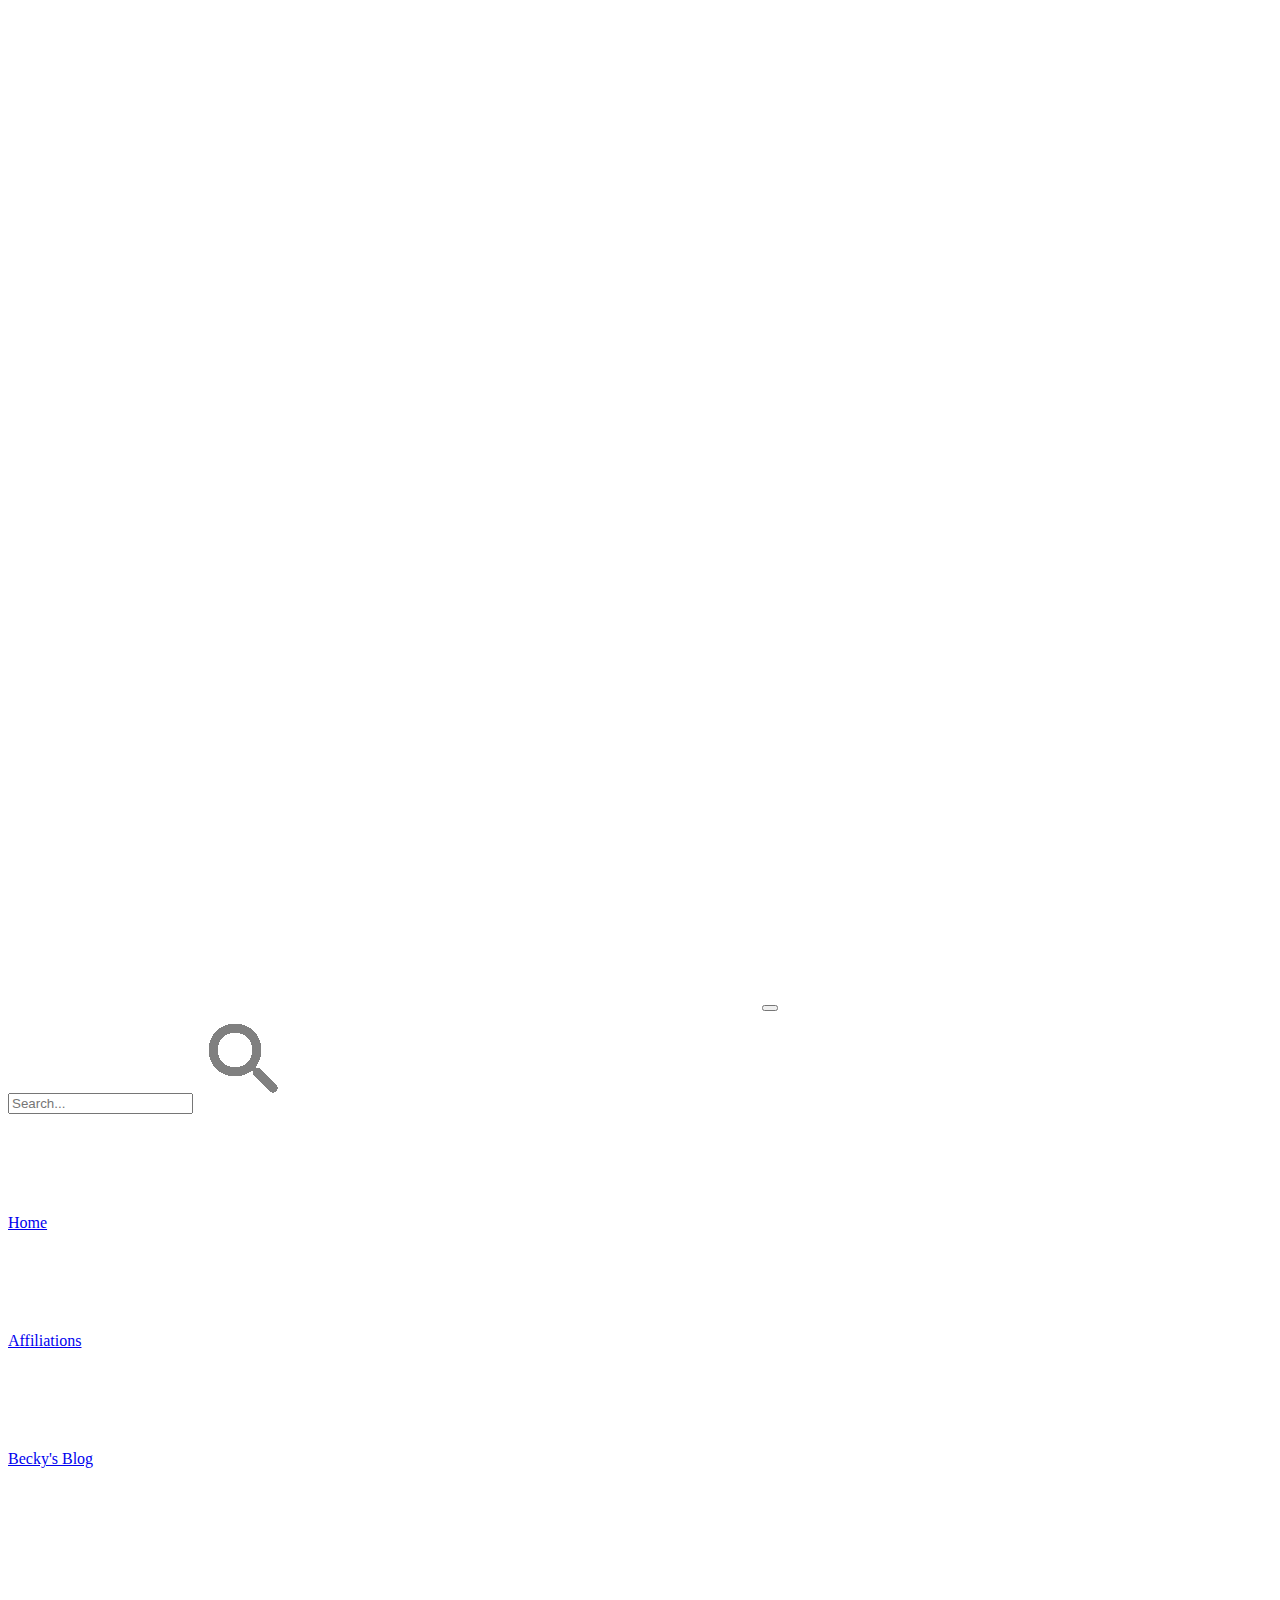
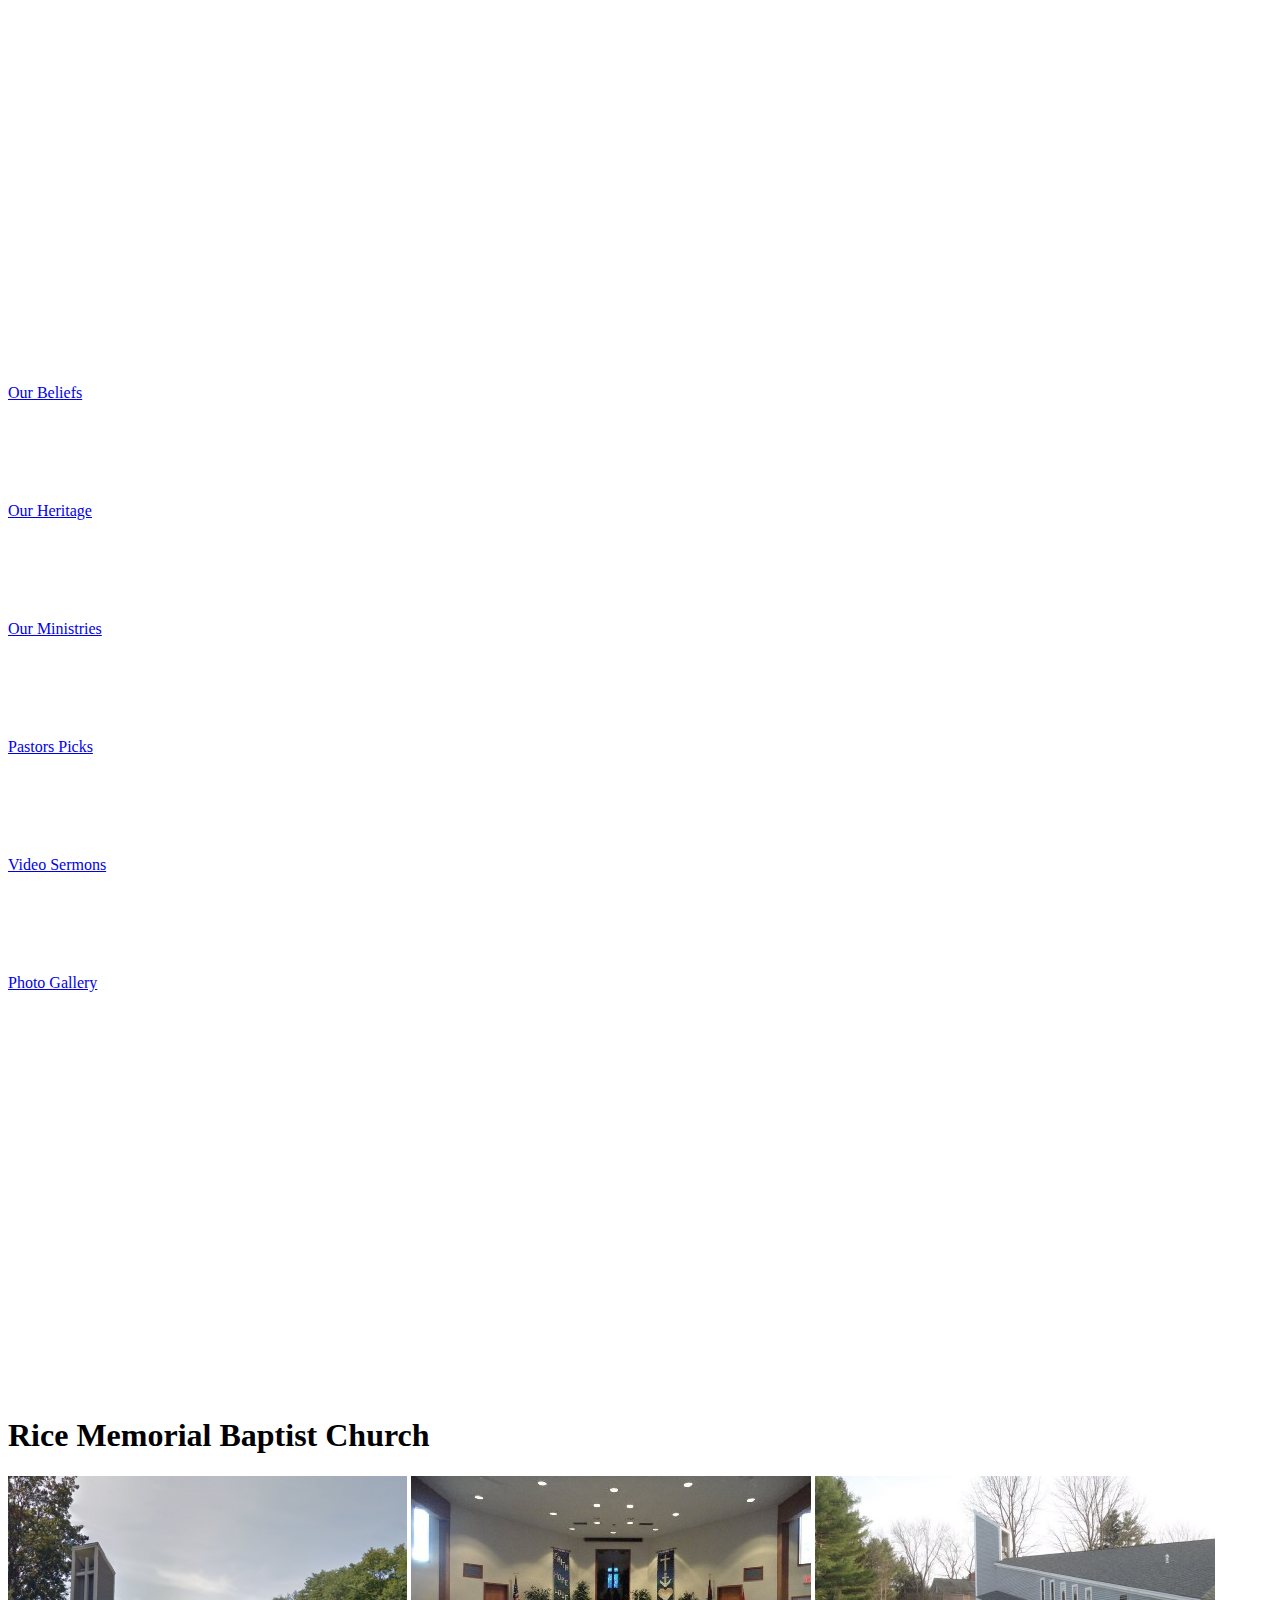
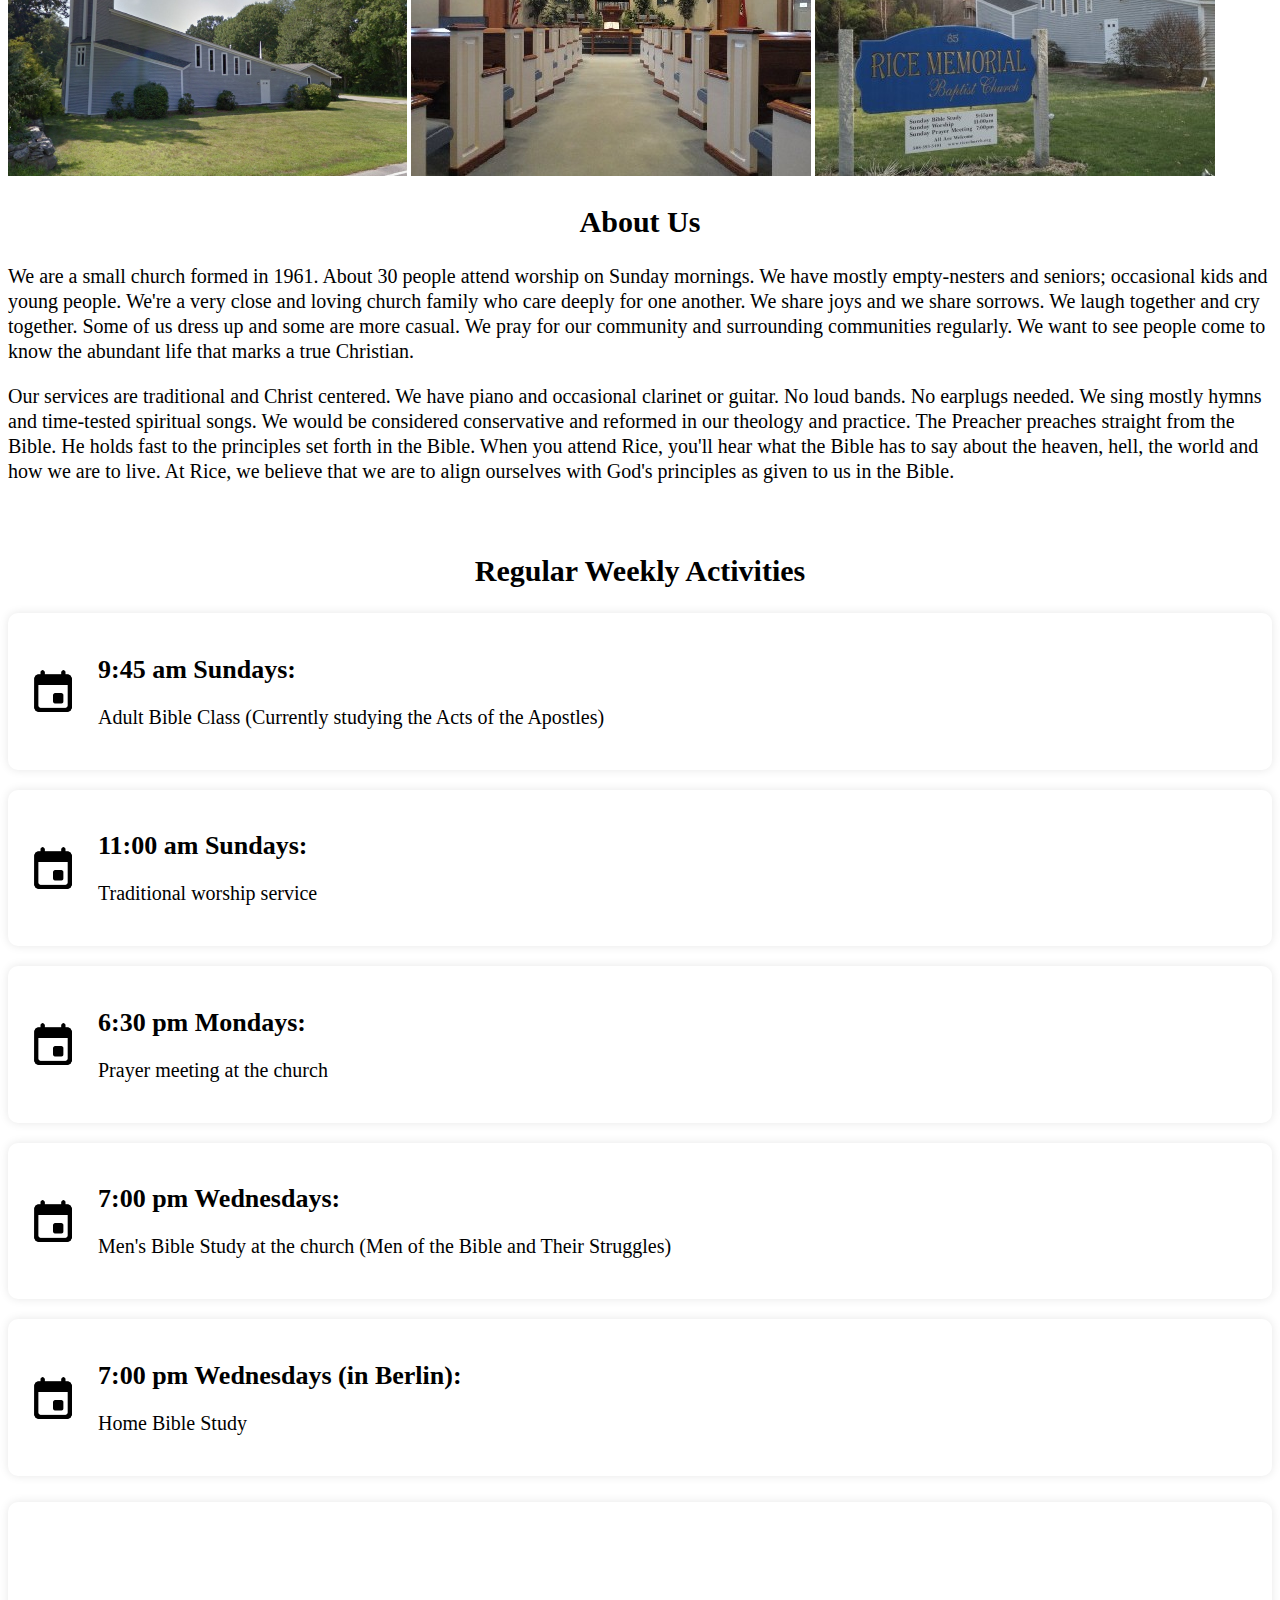
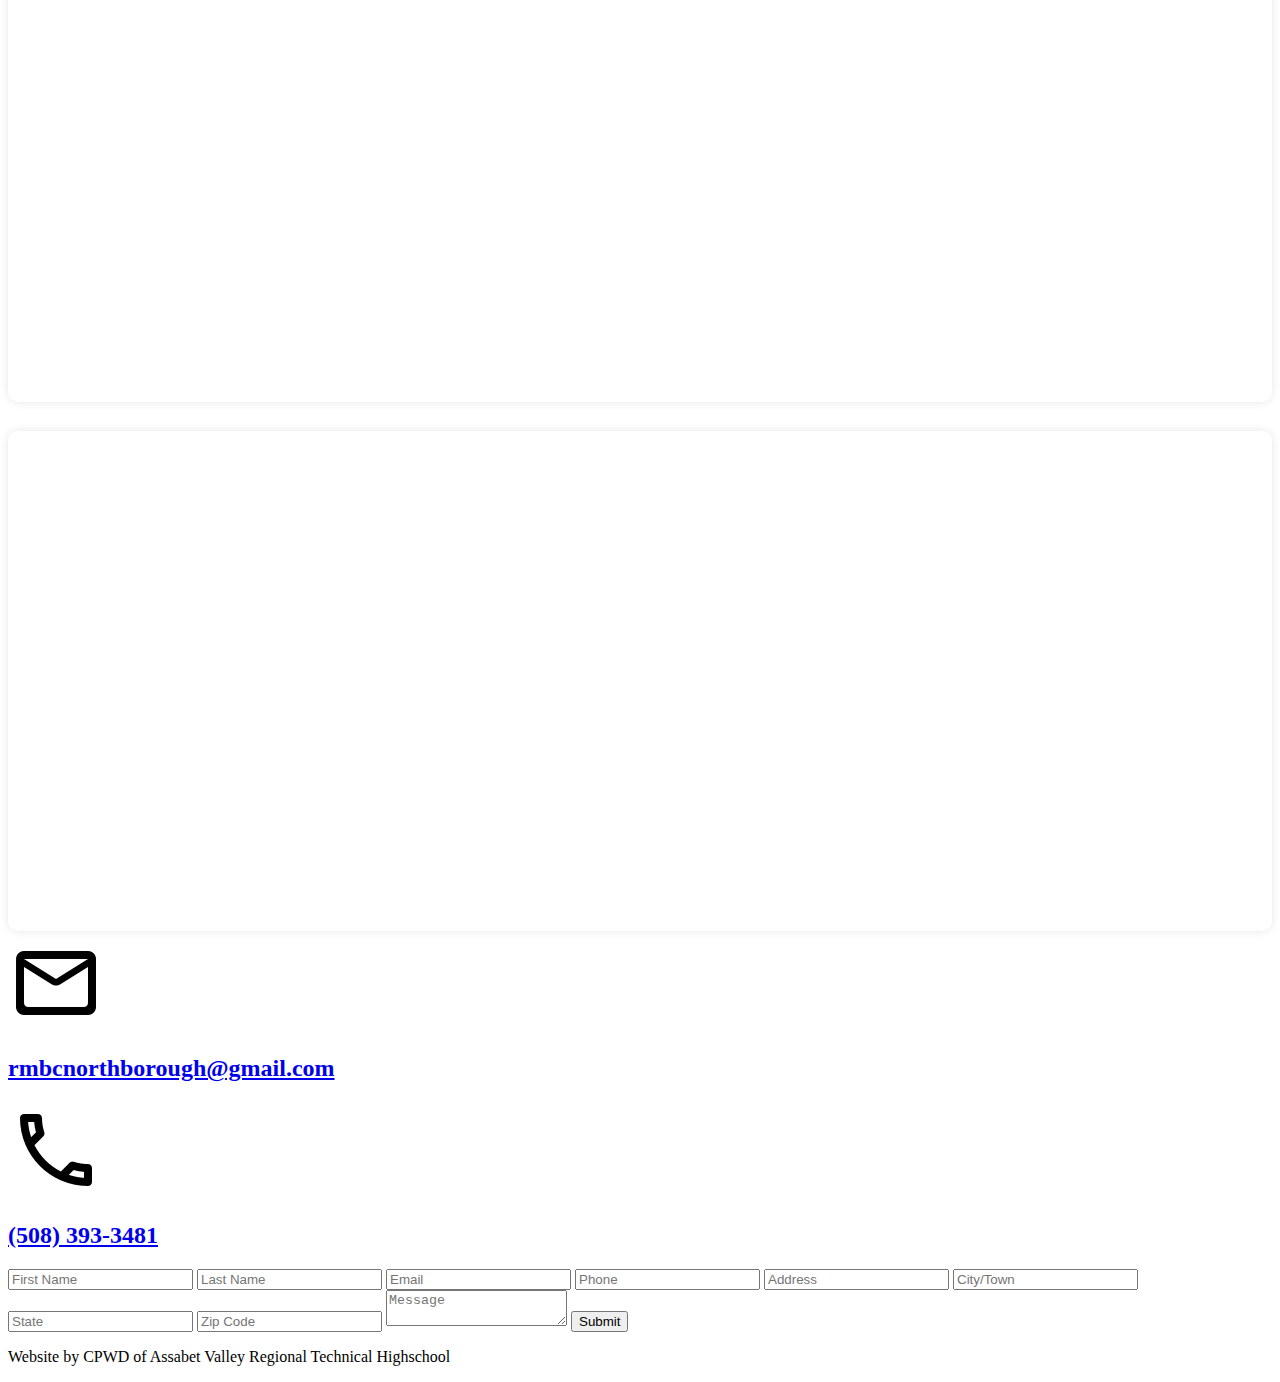
==== index.html @ b07f0875 "Added the website files" ====
<!DOCTYPE html>
<meta charset="UTF-8" />
<meta name="viewport" content="width=device-width, intital-scale=1.0" />
<html>
    <head>
        <title>Home</title>
        <link rel="shortcut icon" href="icons/favicon.png" />
        <link href="Style.css" rel="stylesheet" />
        <script src="javascript.js"></script>
        <style>
            main {
                display: grid;
                grid-template-columns: 1fr 1fr;
                grid-gap: clamp(20px, 2vw, 40px);
            }

            .main_item1 h2 {
                text-align: center;
                font-size: 30px;
            }

            .main_item1 p {
                font-size: 20px;
                line-height: 1.25;
                margin-top: 20px;
            }

            .main_item2 > h2 {
                text-align: center;
                font-size: 30px;
            }

            .main_item2 > div {
                display: flex;
                margin-top: 20px;
                background-color: var(--color2);
                box-shadow: 0px 0px 10px 0px rgba(0, 0, 0, 0.1);
                padding: 20px;
                border-radius: 10px;
                align-items: center;
            }

            .main_item2 div img {
                width: 50px;
                height: 50px;
                margin-right: 20px;
            }

            .main_item2 div h2 {
                margin-bottom: 10px;
                font-size: 26px;
            }

            .main_item2 div p {
                font-size: 20px;
                line-height: 1.25;
            }

            .main_item3 {
                text-align: center;
            }

            iframe {
                border: 0;
                border-radius: 10px;
                box-shadow: 0px 0px 10px 0px rgba(0, 0, 0, 0.1);
                width: 100%;
                height: 500px;
            }

            @media (max-width: 1400px) {
                main {
                    display: grid;
                    grid-template-columns: 1fr;
                }
            }
        </style>
    </head>

    <body>
        <nav>
            <img src="images\cross.png" />
            <button onclick="button_press()"></button>
            <div class="search">
                <input type="text" placeholder="Search..." />
                <img src="icons\search.png" />
            </div>
            <div class="links">
                <a href="index.html"
                    ><img src="icons/home.png" />
                    <div>Home</div>
                </a>
                <a href="affiliations.html"
                    ><img src="icons/people.png" />
                    <div>Affiliations</div>
                </a>
                <a href="beckysblog.html"
                    ><img src="icons/blog.png" />
                    <div>Becky's Blog</div>
                </a>
                <a href="ourbeliefs.html"
                    ><img src="icons/bible.png" />
                    <div>Our Beliefs</div>
                </a>
                <a href="ourheritage.html"
                    ><img src="icons/book.png" />
                    <div>Our Heritage</div>
                </a>
                <a href="ourministries.html"
                    ><img src="icons/church.png" />
                    <div>Our Ministries</div>
                </a>
                <a href="pastorspicks.html"
                    ><img src="icons/star.png" />
                    <div>Pastors Picks</div>
                </a>
                <a href="videosermons.html"
                    ><img src="icons/videos.png" />
                    <div>Video Sermons</div>
                </a>
                <a href="photogallery.html"
                    ><img src="icons/gallery.png" />
                    <div>Photo Gallery</div>
                </a>
            </div>

            <div class="icon_links">
                <a
                    href="https://www.facebook.com/Rice-Memorial-Baptist-Church-193611510682934/"
                    target="_blank"
                    ><img src="icons\facebook.png"
                /></a>
                <a
                    href="https://www.youtube.com/channel/UCBj0Vqx6NuY0hL4GzHPlnXg"
                    target="_blank"
                    ><img src="icons\youtube.png"
                /></a>
                <a
                    href="https://www.google.com/maps?q=85+Lincoln+Street,+northborough,+ma&hl=en&sll=42.036922,-71.683501&sspn=2.203087,4.795532&t=h&hnear=85+Lincoln+St,+Northborough,+Worcester,+Massachusetts+01532&z=16"
                    target="_blank"
                    ><img src="icons\map.png"
                /></a>
            </div>
        </nav>
        <header>
            <h1>Rice Memorial Baptist Church</h1>
            <div>
                <img src="images\church.jpg" />
                <img src="images\church2.jpg" />
                <img src="images\church3.jpg" />
            </div>
        </header>
        <main>
            <div class="main_item1">
                <h2>About Us</h2>
                <p>
                    We are a small church formed in 1961. About 30 people attend
                    worship on Sunday mornings. We have mostly empty-nesters and
                    seniors; occasional kids and young people. We're a very
                    close and loving church family who care deeply for one
                    another. We share joys and we share sorrows. We laugh
                    together and cry together. Some of us dress up and some are
                    more casual. We pray for our community and surrounding
                    communities regularly. We want to see people come to know
                    the abundant life that marks a true Christian.
                </p>
                <p>
                    Our services are traditional and Christ centered. We have
                    piano and occasional clarinet or guitar. No loud bands. No
                    earplugs needed. We sing mostly hymns and time-tested
                    spiritual songs. We would be considered conservative and
                    reformed in our theology and practice. The Preacher preaches
                    straight from the Bible. He holds fast to the principles set
                    forth in the Bible. When you attend Rice, you'll hear what
                    the Bible has to say about the heaven, hell, the world and
                    how we are to live. At Rice, we believe that we are to align
                    ourselves with God's principles as given to us in the Bible.
                </p>
            </div>
            <div class="main_item2">
                <h2>Regular Weekly Activities</h2>
                <div>
                    <img src="icons\calendar.png" />
                    <div>
                        <h2>9:45 am Sundays:</h2>
                        <p>
                            Adult Bible Class (Currently studying the Acts of
                            the Apostles)
                        </p>
                    </div>
                </div>
                <div>
                    <img src="icons\calendar.png" />
                    <div>
                        <h2>11:00 am Sundays:</h2>
                        <p>Traditional worship service</p>
                    </div>
                </div>
                <div>
                    <img src="icons\calendar.png" />
                    <div>
                        <h2>6:30 pm Mondays:</h2>
                        <p>Prayer meeting at the church</p>
                    </div>
                </div>
                <div>
                    <img src="icons\calendar.png" />
                    <div>
                        <h2>7:00 pm Wednesdays:</h2>
                        <p>
                            Men's Bible Study at the church (Men of the Bible
                            and Their Struggles)
                        </p>
                    </div>
                </div>
                <div>
                    <img src="icons\calendar.png" />
                    <div>
                        <h2>7:00 pm Wednesdays (in Berlin):</h2>
                        <p>Home Bible Study</p>
                    </div>
                </div>
            </div>
            <div class="main_item3">
                <iframe
                    src="https://www.google.com/maps/embed?pb=!1m18!1m12!1m3!1d3568.6758656452357!2d-71.66108838454508!3d42.31676597918973!2m3!1f0!2f0!3f0!3m2!1i1024!2i768!4f13.1!3m3!1m2!1s0x89e3f5e6f6d7a483%3A0xc7ce0a6fdc6761a5!2s85%20Lincoln%20St%2C%20Northborough%2C%20MA%2001532!5e1!3m2!1sen!2sus!4v1634852921530!5m2!1sen!2sus"
                    allowfullscreen=""
                    loading="lazy"
                ></iframe>
            </div>
            <div class="main_item4">
                <iframe
                    src="https://calendar.google.com/calendar/embed?height=600&wkst=1&bgcolor=%23fff7DD&ctz=America%2FNew_York&showTitle=0&showNav=1&showDate=1&showPrint=1&showTabs=1&showCalendars=0&showTz=1&src=cm1iYy5ub3J0aGJvcm91Z2htYUBnbWFpbC5jb20&color=%23039BE5"
                ></iframe>
            </div>
        </main>

        <footer>
            <div>
                <a href="mailto:rmbcnorthborough@gmail.com">
                    <img src="icons/email.png" />
                    <h2>rmbcnorthborough@gmail.com</h2>
                </a>
                <a href="tel:+15083933481">
                    <img src="icons/phone.png" />
                    <h2>(508) 393-3481</h2>
                </a>
            </div>
            <form action="contact.php" method="post">
                <input
                    type="text"
                    name="first_name"
                    placeholder="First Name"
                    id="First_Name"
                />
                <input
                    type="text"
                    name="last_name"
                    placeholder="Last Name"
                    id="Last_Name"
                />
                <input
                    type="email"
                    name="email"
                    placeholder="Email"
                    id="Email"
                />
                <input type="tel" name="phone" placeholder="Phone" id="Phone" />
                <input
                    type="text"
                    name="address"
                    placeholder="Address"
                    id="Address"
                />
                <input
                    type="text"
                    name="city_town"
                    placeholder="City/Town"
                    id="City_Town"
                />
                <input
                    type="text"
                    name="state"
                    placeholder="State"
                    id="State"
                />
                <input
                    type="text"
                    name="zip_code"
                    placeholder="Zip Code"
                    id="Postal_Code"
                />
                <textarea
                    name="message"
                    placeholder="Message"
                    id="Message"
                ></textarea>
                <input type="submit" name="submit" id="Submit" />
            </form>
            <p>
                Website by CPWD of Assabet Valley Regional Technical Highschool
            </p>
        </footer>
    </body>
</html>
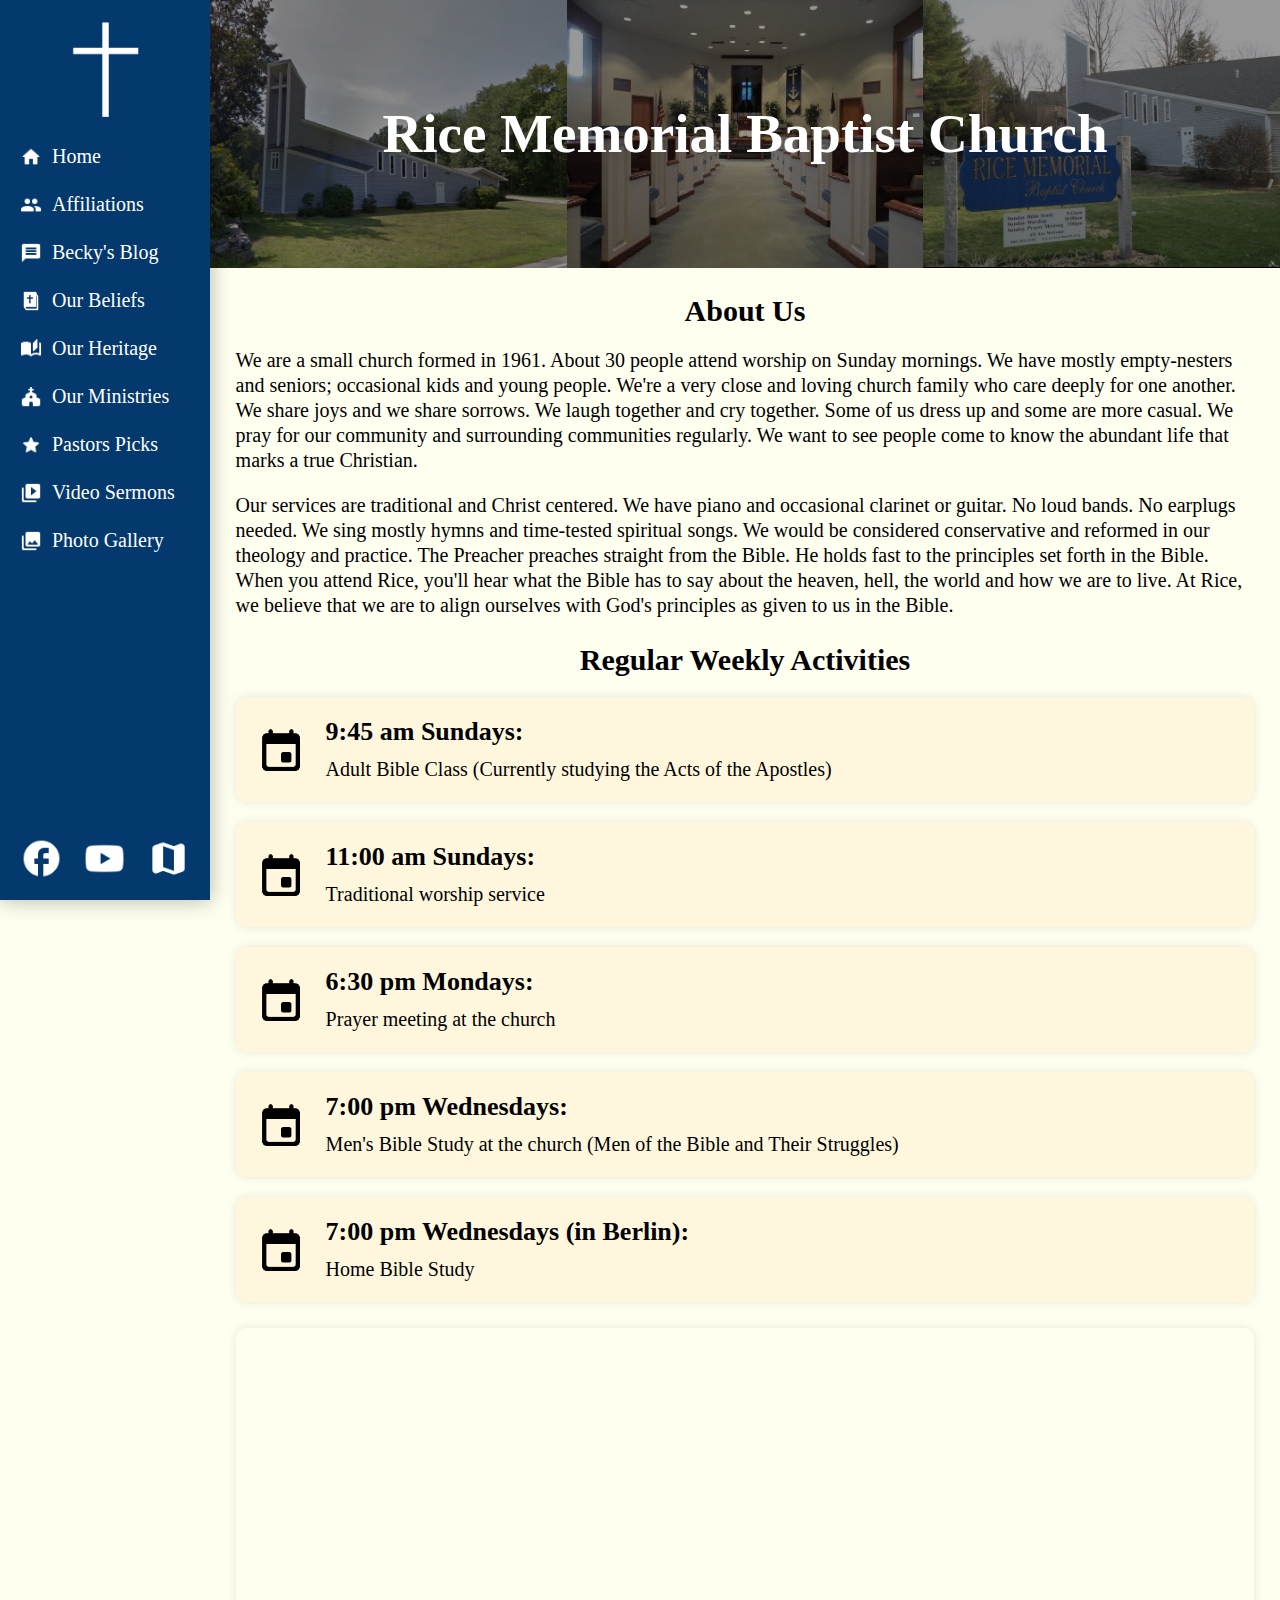
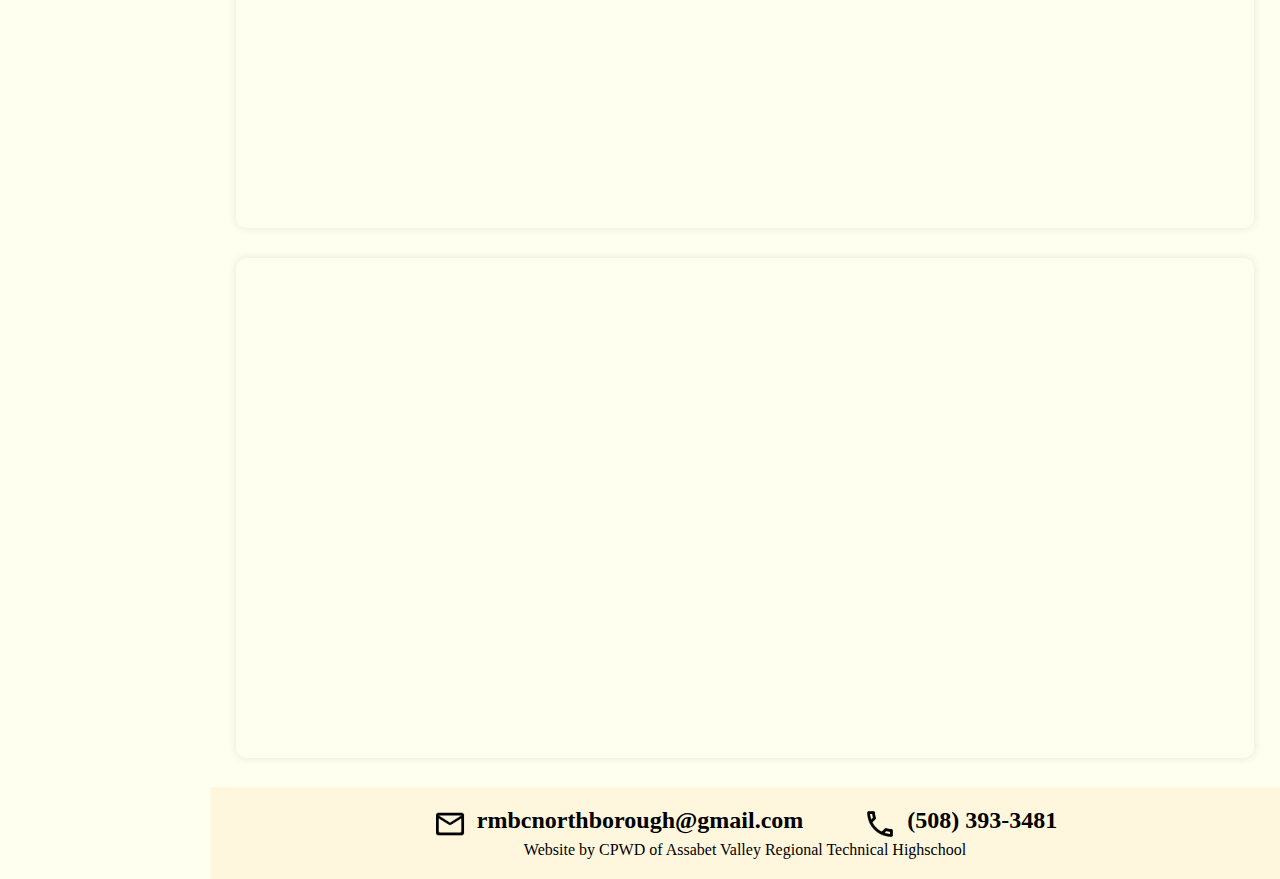
==== commit a091b281: "Add files via upload" ====
--- a/index.html
+++ b/index.html
@@ -1,305 +1,164 @@
 <!DOCTYPE html>
-<meta charset="UTF-8" />
-<meta name="viewport" content="width=device-width, intital-scale=1.0" />
-<html>
-    <head>
-        <title>Home</title>
-        <link rel="shortcut icon" href="icons/favicon.png" />
-        <link href="Style.css" rel="stylesheet" />
-        <script src="javascript.js"></script>
-        <style>
-            main {
-                display: grid;
-                grid-template-columns: 1fr 1fr;
-                grid-gap: clamp(20px, 2vw, 40px);
-            }
+<html lang="en">
 
-            .main_item1 h2 {
-                text-align: center;
-                font-size: 30px;
-            }
+<head>
+    <meta charset="UTF-8" />
+    <meta http-equiv="X-UA-Compatible" content="IE=edge" />
+    <meta name="viewport" content="width=device-width, initial-scale=1.0" />
+    <title>Home</title>
+    <link rel="shortcut icon" href="icons/favicon.png" />
+    <link href="styles/global.css" rel="stylesheet" />
+    <link href="styles/index.css" rel="stylesheet" />
+    <script src="app.js" defer></script>
+</head>
 
-            .main_item1 p {
-                font-size: 20px;
-                line-height: 1.25;
-                margin-top: 20px;
-            }
-
-            .main_item2 > h2 {
-                text-align: center;
-                font-size: 30px;
-            }
-
-            .main_item2 > div {
-                display: flex;
-                margin-top: 20px;
-                background-color: var(--color2);
-                box-shadow: 0px 0px 10px 0px rgba(0, 0, 0, 0.1);
-                padding: 20px;
-                border-radius: 10px;
-                align-items: center;
-            }
-
-            .main_item2 div img {
-                width: 50px;
-                height: 50px;
-                margin-right: 20px;
-            }
-
-            .main_item2 div h2 {
-                margin-bottom: 10px;
-                font-size: 26px;
-            }
-
-            .main_item2 div p {
-                font-size: 20px;
-                line-height: 1.25;
-            }
-
-            .main_item3 {
-                text-align: center;
-            }
-
-            iframe {
-                border: 0;
-                border-radius: 10px;
-                box-shadow: 0px 0px 10px 0px rgba(0, 0, 0, 0.1);
-                width: 100%;
-                height: 500px;
-            }
-
-            @media (max-width: 1400px) {
-                main {
-                    display: grid;
-                    grid-template-columns: 1fr;
-                }
-            }
-        </style>
-    </head>
-
-    <body>
-        <nav>
-            <img src="images\cross.png" />
-            <button onclick="button_press()"></button>
-            <div class="search">
-                <input type="text" placeholder="Search..." />
-                <img src="icons\search.png" />
-            </div>
-            <div class="links">
-                <a href="index.html"
-                    ><img src="icons/home.png" />
-                    <div>Home</div>
-                </a>
-                <a href="affiliations.html"
-                    ><img src="icons/people.png" />
-                    <div>Affiliations</div>
-                </a>
-                <a href="beckysblog.html"
-                    ><img src="icons/blog.png" />
-                    <div>Becky's Blog</div>
-                </a>
-                <a href="ourbeliefs.html"
-                    ><img src="icons/bible.png" />
-                    <div>Our Beliefs</div>
-                </a>
-                <a href="ourheritage.html"
-                    ><img src="icons/book.png" />
-                    <div>Our Heritage</div>
-                </a>
-                <a href="ourministries.html"
-                    ><img src="icons/church.png" />
-                    <div>Our Ministries</div>
-                </a>
-                <a href="pastorspicks.html"
-                    ><img src="icons/star.png" />
-                    <div>Pastors Picks</div>
-                </a>
-                <a href="videosermons.html"
-                    ><img src="icons/videos.png" />
-                    <div>Video Sermons</div>
-                </a>
-                <a href="photogallery.html"
-                    ><img src="icons/gallery.png" />
-                    <div>Photo Gallery</div>
-                </a>
-            </div>
-
-            <div class="icon_links">
-                <a
-                    href="https://www.facebook.com/Rice-Memorial-Baptist-Church-193611510682934/"
-                    target="_blank"
-                    ><img src="icons\facebook.png"
-                /></a>
-                <a
-                    href="https://www.youtube.com/channel/UCBj0Vqx6NuY0hL4GzHPlnXg"
-                    target="_blank"
-                    ><img src="icons\youtube.png"
-                /></a>
-                <a
-                    href="https://www.google.com/maps?q=85+Lincoln+Street,+northborough,+ma&hl=en&sll=42.036922,-71.683501&sspn=2.203087,4.795532&t=h&hnear=85+Lincoln+St,+Northborough,+Worcester,+Massachusetts+01532&z=16"
-                    target="_blank"
-                    ><img src="icons\map.png"
-                /></a>
-            </div>
-        </nav>
-        <header>
-            <h1>Rice Memorial Baptist Church</h1>
+<body>
+    <nav>
+        <img src="images/cross.png" />
+        <button id="burger"></button>
+        <div class="links">
+            <a href="index.html"><img src="icons/home.png" />
+                <div>Home</div>
+            </a>
+            <a href="affiliations.html"><img src="icons/people.png" />
+                <div>Affiliations</div>
+            </a>
+            <a href="beckysblog.html"><img src="icons/blog.png" />
+                <div>Becky's Blog</div>
+            </a>
+            <a href="ourbeliefs.html"><img src="icons/bible.png" />
+                <div>Our Beliefs</div>
+            </a>
+            <a href="ourheritage.html"><img src="icons/book.png" />
+                <div>Our Heritage</div>
+            </a>
+            <a href="ourministries.html"><img src="icons/church.png" />
+                <div>Our Ministries</div>
+            </a>
+            <a href="pastorspicks.html"><img src="icons/star.png" />
+                <div>Pastors Picks</div>
+            </a>
+            <a href="videosermons.html"><img src="icons/videos.png" />
+                <div>Video Sermons</div>
+            </a>
+            <a href="photogallery.html"><img src="icons/gallery.png" />
+                <div>Photo Gallery</div>
+            </a>
+        </div>
+        <div class="icon_links">
+            <a href="https://www.facebook.com/Rice-Memorial-Baptist-Church-193611510682934/" target="_blank"><img
+                    src="icons/facebook.png" /></a>
+            <a href="https://www.youtube.com/channel/UCBj0Vqx6NuY0hL4GzHPlnXg" target="_blank"><img
+                    src="icons/youtube.png" /></a>
+            <a href="https://www.google.com/maps?q=85+Lincoln+Street,+northborough,+ma&hl=en&sll=42.036922,-71.683501&sspn=2.203087,4.795532&t=h&hnear=85+Lincoln+St,+Northborough,+Worcester,+Massachusetts+01532&z=16"
+                target="_blank"><img src="icons/map.png" /></a>
+        </div>
+    </nav>
+    <header>
+        <h1>Rice Memorial Baptist Church</h1>
+        <div>
+            <img src="images/church.jpg" />
+            <img src="images/church2.jpg" />
+            <img src="images/church3.jpg" />
+        </div>
+    </header>
+    <main>
+        <div class="main_item1">
+            <h2>About Us</h2>
+            <p>
+                We are a small church formed in 1961. About 30 people attend
+                worship on Sunday mornings. We have mostly empty-nesters and
+                seniors; occasional kids and young people. We're a very
+                close and loving church family who care deeply for one
+                another. We share joys and we share sorrows. We laugh
+                together and cry together. Some of us dress up and some are
+                more casual. We pray for our community and surrounding
+                communities regularly. We want to see people come to know
+                the abundant life that marks a true Christian.
+            </p>
+            <p>
+                Our services are traditional and Christ centered. We have
+                piano and occasional clarinet or guitar. No loud bands. No
+                earplugs needed. We sing mostly hymns and time-tested
+                spiritual songs. We would be considered conservative and
+                reformed in our theology and practice. The Preacher preaches
+                straight from the Bible. He holds fast to the principles set
+                forth in the Bible. When you attend Rice, you'll hear what
+                the Bible has to say about the heaven, hell, the world and
+                how we are to live. At Rice, we believe that we are to align
+                ourselves with God's principles as given to us in the Bible.
+            </p>
+        </div>
+        <div class="main_item2">
+            <h2>Regular Weekly Activities</h2>
             <div>
-                <img src="images\church.jpg" />
-                <img src="images\church2.jpg" />
-                <img src="images\church3.jpg" />
-            </div>
-        </header>
-        <main>
-            <div class="main_item1">
-                <h2>About Us</h2>
-                <p>
-                    We are a small church formed in 1961. About 30 people attend
-                    worship on Sunday mornings. We have mostly empty-nesters and
-                    seniors; occasional kids and young people. We're a very
-                    close and loving church family who care deeply for one
-                    another. We share joys and we share sorrows. We laugh
-                    together and cry together. Some of us dress up and some are
-                    more casual. We pray for our community and surrounding
-                    communities regularly. We want to see people come to know
-                    the abundant life that marks a true Christian.
-                </p>
-                <p>
-                    Our services are traditional and Christ centered. We have
-                    piano and occasional clarinet or guitar. No loud bands. No
-                    earplugs needed. We sing mostly hymns and time-tested
-                    spiritual songs. We would be considered conservative and
-                    reformed in our theology and practice. The Preacher preaches
-                    straight from the Bible. He holds fast to the principles set
-                    forth in the Bible. When you attend Rice, you'll hear what
-                    the Bible has to say about the heaven, hell, the world and
-                    how we are to live. At Rice, we believe that we are to align
-                    ourselves with God's principles as given to us in the Bible.
-                </p>
-            </div>
-            <div class="main_item2">
-                <h2>Regular Weekly Activities</h2>
+                <img src="icons/calendar.png" />
                 <div>
-                    <img src="icons\calendar.png" />
-                    <div>
-                        <h2>9:45 am Sundays:</h2>
-                        <p>
-                            Adult Bible Class (Currently studying the Acts of
-                            the Apostles)
-                        </p>
-                    </div>
-                </div>
-                <div>
-                    <img src="icons\calendar.png" />
-                    <div>
-                        <h2>11:00 am Sundays:</h2>
-                        <p>Traditional worship service</p>
-                    </div>
-                </div>
-                <div>
-                    <img src="icons\calendar.png" />
-                    <div>
-                        <h2>6:30 pm Mondays:</h2>
-                        <p>Prayer meeting at the church</p>
-                    </div>
-                </div>
-                <div>
-                    <img src="icons\calendar.png" />
-                    <div>
-                        <h2>7:00 pm Wednesdays:</h2>
-                        <p>
-                            Men's Bible Study at the church (Men of the Bible
-                            and Their Struggles)
-                        </p>
-                    </div>
-                </div>
-                <div>
-                    <img src="icons\calendar.png" />
-                    <div>
-                        <h2>7:00 pm Wednesdays (in Berlin):</h2>
-                        <p>Home Bible Study</p>
-                    </div>
+                    <h2>9:45 am Sundays:</h2>
+                    <p>
+                        Adult Bible Class (Currently studying the Acts of
+                        the Apostles)
+                    </p>
                 </div>
             </div>
-            <div class="main_item3">
-                <iframe
-                    src="https://www.google.com/maps/embed?pb=!1m18!1m12!1m3!1d3568.6758656452357!2d-71.66108838454508!3d42.31676597918973!2m3!1f0!2f0!3f0!3m2!1i1024!2i768!4f13.1!3m3!1m2!1s0x89e3f5e6f6d7a483%3A0xc7ce0a6fdc6761a5!2s85%20Lincoln%20St%2C%20Northborough%2C%20MA%2001532!5e1!3m2!1sen!2sus!4v1634852921530!5m2!1sen!2sus"
-                    allowfullscreen=""
-                    loading="lazy"
-                ></iframe>
+            <div>
+                <img src="icons/calendar.png" />
+                <div>
+                    <h2>11:00 am Sundays:</h2>
+                    <p>Traditional worship service</p>
+                </div>
             </div>
-            <div class="main_item4">
-                <iframe
-                    src="https://calendar.google.com/calendar/embed?height=600&wkst=1&bgcolor=%23fff7DD&ctz=America%2FNew_York&showTitle=0&showNav=1&showDate=1&showPrint=1&showTabs=1&showCalendars=0&showTz=1&src=cm1iYy5ub3J0aGJvcm91Z2htYUBnbWFpbC5jb20&color=%23039BE5"
-                ></iframe>
+            <div>
+                <img src="icons/calendar.png" />
+                <div>
+                    <h2>6:30 pm Mondays:</h2>
+                    <p>Prayer meeting at the church</p>
+                </div>
             </div>
-        </main>
+            <div>
+                <img src="icons/calendar.png" />
+                <div>
+                    <h2>7:00 pm Wednesdays:</h2>
+                    <p>
+                        Men's Bible Study at the church (Men of the Bible
+                        and Their Struggles)
+                    </p>
+                </div>
+            </div>
+            <div>
+                <img src="icons/calendar.png" />
+                <div>
+                    <h2>7:00 pm Wednesdays (in Berlin):</h2>
+                    <p>Home Bible Study</p>
+                </div>
+            </div>
+        </div>
+        <div class="main_item3">
+            <iframe
+                src="https://www.google.com/maps/embed?pb=!1m18!1m12!1m3!1d3568.6758656452357!2d-71.66108838454508!3d42.31676597918973!2m3!1f0!2f0!3f0!3m2!1i1024!2i768!4f13.1!3m3!1m2!1s0x89e3f5e6f6d7a483%3A0xc7ce0a6fdc6761a5!2s85%20Lincoln%20St%2C%20Northborough%2C%20MA%2001532!5e1!3m2!1sen!2sus!4v1634852921530!5m2!1sen!2sus"
+                allowfullscreen="" loading="lazy"></iframe>
+        </div>
+        <div class="main_item4">
+            <iframe
+                src="https://calendar.google.com/calendar/embed?height=600&wkst=1&bgcolor=%23fff7DD&ctz=America%2FNew_York&showTitle=0&showNav=1&showDate=1&showPrint=1&showTabs=1&showCalendars=0&showTz=1&src=cm1iYy5ub3J0aGJvcm91Z2htYUBnbWFpbC5jb20&color=%23039BE5"></iframe>
+        </div>
+    </main>
 
-        <footer>
-            <div>
-                <a href="mailto:rmbcnorthborough@gmail.com">
-                    <img src="icons/email.png" />
-                    <h2>rmbcnorthborough@gmail.com</h2>
-                </a>
-                <a href="tel:+15083933481">
-                    <img src="icons/phone.png" />
-                    <h2>(508) 393-3481</h2>
-                </a>
-            </div>
-            <form action="contact.php" method="post">
-                <input
-                    type="text"
-                    name="first_name"
-                    placeholder="First Name"
-                    id="First_Name"
-                />
-                <input
-                    type="text"
-                    name="last_name"
-                    placeholder="Last Name"
-                    id="Last_Name"
-                />
-                <input
-                    type="email"
-                    name="email"
-                    placeholder="Email"
-                    id="Email"
-                />
-                <input type="tel" name="phone" placeholder="Phone" id="Phone" />
-                <input
-                    type="text"
-                    name="address"
-                    placeholder="Address"
-                    id="Address"
-                />
-                <input
-                    type="text"
-                    name="city_town"
-                    placeholder="City/Town"
-                    id="City_Town"
-                />
-                <input
-                    type="text"
-                    name="state"
-                    placeholder="State"
-                    id="State"
-                />
-                <input
-                    type="text"
-                    name="zip_code"
-                    placeholder="Zip Code"
-                    id="Postal_Code"
-                />
-                <textarea
-                    name="message"
-                    placeholder="Message"
-                    id="Message"
-                ></textarea>
-                <input type="submit" name="submit" id="Submit" />
-            </form>
-            <p>
-                Website by CPWD of Assabet Valley Regional Technical Highschool
-            </p>
-        </footer>
-    </body>
-</html>
+    <footer>
+        <div>
+            <a href="mailto:rmbcnorthborough@gmail.com">
+                <img src="icons/email.png" />
+                <h2>rmbcnorthborough@gmail.com</h2>
+            </a>
+            <a href="tel:+15083933481">
+                <img src="icons/phone.png" />
+                <h2>(508) 393-3481</h2>
+            </a>
+        </div>
+        <p>
+            Website by CPWD of Assabet Valley Regional Technical Highschool
+        </p>
+    </footer>
+</body>
+
+</html>--- a/styles/global.css
+++ b/styles/global.css
@@ -0,0 +1,255 @@
+* {
+    margin: 0;
+    padding: 0;
+    box-sizing: border-box;
+    font-family: "Trebuchet MS";
+    --color1: #fffff0;
+    --color2: #fff7dd;
+    --color3: #03396c;
+    --color4: #0561b8;
+    --color5: #0675de;
+}
+
+body {
+    margin: 0;
+    background-color: var(--color1);
+}
+
+nav {
+    display: flex;
+    flex-direction: column;
+    background-color: var(--color3);
+    width: 210px;
+    height: 100%;
+    position: fixed;
+    top: 0;
+    box-shadow: 0px 0px 20px 0px rgba(0, 0, 0, 0.3);
+}
+
+nav > img {
+    display: flex;
+    height: 100px;
+    margin: 20px auto 10px auto;
+}
+
+nav button {
+    width: 45px;
+    height: 45px;
+    background: none;
+    background-image: url(../icons/hamburger.png);
+    background-size: 100%;
+    background-repeat: no-repeat;
+    border: none;
+    cursor: pointer;
+    margin: auto 5px auto 5px;
+    display: none;
+}
+
+.links {
+    white-space: nowrap;
+    overflow: hidden;
+    background-color: var(--color3);
+}
+
+.links a {
+    display: flex;
+    margin: 5px 10px 0px 10px;
+    padding: 10px;
+    font-size: 20px;
+    color: white;
+    text-decoration: none;
+    border-radius: 5px;
+    align-items: center;
+    cursor: pointer;
+}
+
+.links a:hover {
+    background-color: var(--color4);
+}
+
+.links a img {
+    width: 22px;
+    height: 22px;
+    margin-right: 10px;
+}
+
+.icon_links {
+    display: grid;
+    grid-template-columns: 1fr 1fr 1fr;
+    margin: 20px;
+    gap: 20px;
+    position: fixed;
+    width: 170px;
+    bottom: 0;
+    overflow: hidden;
+}
+
+.icon_links a {
+    width: 43px;
+    height: 43px;
+}
+
+.icon_links img {
+    width: 43px;
+    height: 43px;
+}
+
+header {
+    margin-left: 210px;
+    position: relative;
+}
+
+h1 {
+    font-size: 4.3vw;
+    position: absolute;
+    width: 100%;
+    text-align: center;
+    margin-top: 8vw;
+    z-index: 1;
+    color: white;
+}
+
+header div {
+    display: grid;
+    grid-template-columns: 1fr 1fr 1fr;
+    background-color: black;
+}
+
+header div img {
+    opacity: 0.6;
+    width: 100%;
+}
+
+main {
+    margin: clamp(20px, 2vw, 40px) clamp(20px, 2vw, 40px) clamp(20px, 2vw, 40px) calc(clamp(20px, 2vw, 40px) + 210px);
+}
+
+main > iframe {
+    border: 0;
+    width: 100%;
+    height: 90vh;
+}
+
+footer {
+    display: flex;
+    flex-direction: column;
+    margin-left: 210px;
+    text-align: center;
+    background-color: var(--color2);
+}
+
+footer div {
+    display: flex;
+    margin: 20px auto 0px auto;
+}
+
+footer div a {
+    display: flex;
+    color: black;
+    text-decoration: none;
+}
+
+footer div a img {
+    width: 34px;
+    margin-right: 10px;
+}
+
+footer div a h2 {
+    font-size: 24px;
+}
+
+footer div a:hover {
+    text-decoration: underline;
+}
+
+footer div a:nth-child(1) {
+    margin-right: 60px;
+}
+
+footer p {
+    margin: 0px clamp(20px, 2vw, 40px) 20px clamp(20px, 2vw, 40px);
+}
+
+@media (max-width: 1250px) {
+    nav {
+        z-index: 2;
+        width: 100%;
+        height: 55px;
+        flex-direction: row;
+    }
+
+    nav > img {
+        display: none;
+    }
+
+    nav button {
+        display: flex;
+    }
+
+    .links {
+        position: fixed;
+        height: 100%;
+        width: 0px;
+        transition: width 0.25s;
+        margin-top: 50px;
+    }
+
+    .icon_links {
+        width: 0px;
+        transition: width 0.25s;
+    }
+
+    .open .links {
+        width: 210px;
+    }
+
+    .open .icon_links {
+        width: 170px;
+    }
+
+    .open button {
+        background-image: url(../icons/close.png);
+    }
+
+    header {
+        margin-left: 0;
+        margin-top: 55px;
+    }
+
+    main {
+        margin: clamp(20px, 2vw, 40px) clamp(20px, 2vw, 40px) clamp(20px, 2vw, 40px) clamp(20px, 2vw, 40px);
+    }
+
+    h1 {
+        font-size: 5.3vw;
+    }
+
+    footer {
+        margin-left: 0px;
+    }
+}
+
+@media (max-width: 1000px) {
+    h1 {
+        font-size: 6.3vw;
+    }
+
+    footer > div {
+        flex-direction: column;
+        align-items: center;
+    }
+
+    footer div a:nth-child(1) {
+        margin-right: 0px;
+    }
+}
+
+@media (max-width: 450px) {
+    footer div a img {
+        width: 30px;
+    }
+
+    footer div a h2 {
+        font-size: 22px;
+    }
+}
--- a/styles/index.css
+++ b/styles/index.css
@@ -0,0 +1,66 @@
+main {
+    display: grid;
+    grid-template-columns: 1fr 1fr;
+    gap: clamp(20px, 2vw, 40px);
+}
+
+.main_item1 h2 {
+    text-align: center;
+    font-size: 30px;
+}
+
+.main_item1 p {
+    font-size: 20px;
+    line-height: 1.25;
+    margin-top: 20px;
+}
+
+.main_item2 > h2 {
+    text-align: center;
+    font-size: 30px;
+}
+
+.main_item2 > div {
+    display: flex;
+    margin-top: 20px;
+    background-color: var(--color2);
+    box-shadow: 0px 0px 10px 0px rgba(0, 0, 0, 0.1);
+    padding: 20px;
+    border-radius: 10px;
+    align-items: center;
+}
+
+.main_item2 div img {
+    width: 50px;
+    height: 50px;
+    margin-right: 20px;
+}
+
+.main_item2 div h2 {
+    margin-bottom: 10px;
+    font-size: 26px;
+}
+
+.main_item2 div p {
+    font-size: 20px;
+    line-height: 1.25;
+}
+
+.main_item3 {
+    text-align: center;
+}
+
+iframe {
+    border: 0;
+    border-radius: 10px;
+    box-shadow: 0px 0px 10px 0px rgba(0, 0, 0, 0.1);
+    width: 100%;
+    height: 500px;
+}
+
+@media (max-width: 1400px) {
+    main {
+        display: grid;
+        grid-template-columns: 1fr;
+    }
+}
